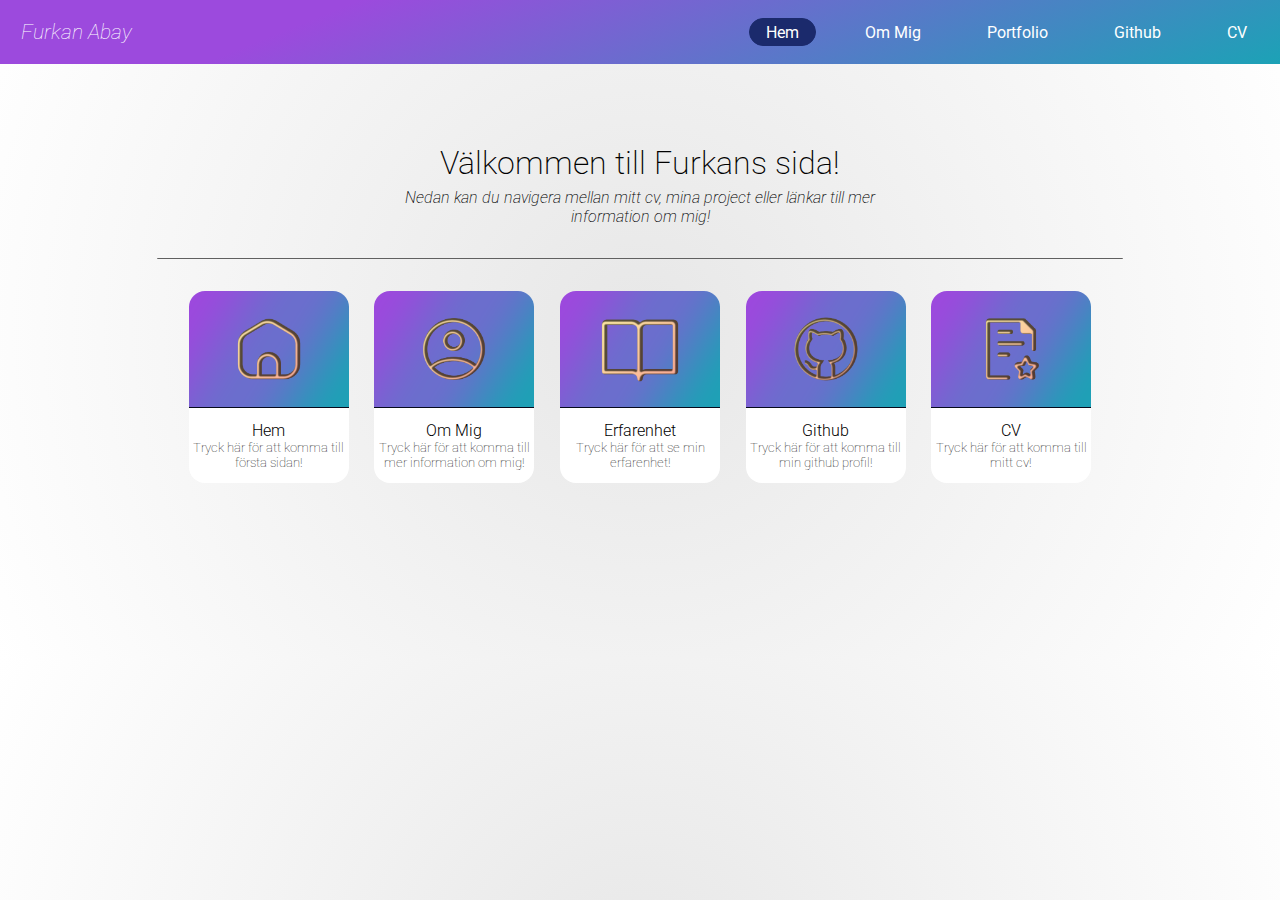
==== index.html @ cbdbf0ba "Main" ====
<!DOCTYPE html>
<html lang="en">

<head>
    <meta charset="UTF-8">
    <meta http-equiv="X-UA-Compatible" content="IE=edge">
    <meta name="viewport" content="width=device-width, initial-scale=1.0">
    <link rel="stylesheet" href="style.css">
    <link rel="stylesheet" href="nav-bar.css">
    <script src="script.js" defer></script>
    <title>Homepage</title>
</head>

<body>
    <main class="main-container">
        <nav class="main-nav">
            <h1>Furkan Abay</h1>
            <div class="menu">
                <a href="index.html" class="is-active">Hem</a>
                <a href="#">Om Mig</a>
                <a href="portfolio.html">Portfolio</a>
                <a href="https://github.com/furreabay">Github</a>
                <a href="cv.html">CV</a>
            </div>

            <button class="hamburger">
                <span></span>
                <span></span>
                <span></span>
            </button>
        </nav>
        <nav class="mobile-nav">
            <div class="mobile-menu">
                <a href="index.html" class="is-active">Hem</a>
                <a href="#">Om Mig</a>
                <a href="portfolio.html">Portfolio</a>
                <a href="https://github.com/furreabay">Github</a>
                <a href="cv.html">CV</a>
            </div>
        </nav>
        <div class="main-div-container">
            <div class="container">
                <div class="title">
                    <h1 class="welcome-h1">
                        Välkommen till Furkans sida!
                    </h1>
                    <p>
                        Nedan kan du navigera mellan mitt cv, mina project eller länkar till mer information om mig!
                    </p>
                </div>
                <div class="navigation">
                    <div class="cards">
                        <ul class="ul-links border-top">
                            <li>
                                <div class="link-card">
                                    <div class="card-img">
                                        <img src="/img/home-icon.png" alt="Home icon with gradient background">
                                    </div>
                                    <div class="card-content">
                                        <a href="index.html">Hem</a>
                                        <p>Tryck här för att komma till första sidan!</p>
                                    </div>
                                </div>
                            </li>
                            <li>
                                <div class="link-card">
                                    <div class="card-img">
                                        <img src="/img/about-icon.png" alt="Profile icon with gradient background">
                                    </div>
                                    <div class="card-content">
                                        <a href="index.html">Om Mig</a>
                                        <p>Tryck här för att komma till mer information om mig!</p>
                                    </div>
                                </div>
                            </li>
                            <li>
                                <div class="link-card">
                                    <div class="card-img">
                                        <img src="/img/xp-icon.png" alt="Book icon with gradient background">
                                    </div>
                                    <div class="card-content">
                                        <a href="index.html">Erfarenhet</a>
                                        <p>Tryck här för att se min erfarenhet!</p>
                                    </div>
                                </div>
                            </li>
                            <li>
                                <div class="link-card">
                                    <div class="card-img">
                                        <img src="/img/github-icon.png" alt="Github logo with gradient background">
                                    </div>
                                    <div class="card-content">
                                        <a href="https://github.com/furreabay">Github</a>
                                        <p>Tryck här för att komma till min github profil!</p>
                                    </div>
                                </div>
                            </li>
                            <li>
                                <div class="link-card">
                                    <div class="card-img">
                                        <img src="/img/cv-icon.png" alt="Paper page icon with gradient background">
                                    </div>
                                    <div class="card-content">
                                        <a href="cv.html">CV</a>
                                        <p>Tryck här för att komma till mitt cv!</p>
                                    </div>
                                </div>
                            </li>
                        </ul>
                    </div>
                </div>
            </div>
        </div>
    </main>
</body>

</html>
---- style.css ----
@import url('https://fonts.googleapis.com/css2?family=Roboto:ital,wght@0,100;0,300;0,400;1,100;1,300;1,400&display=swap');

* {
    margin: 0;
    padding: 0;
}

body {
    display: flex;
    flex-direction: column;
    align-items: center;
    font-family: "Roboto";
    background: radial-gradient(circle, rgba(231, 231, 231, 1) 0%, rgba(255, 255, 255, 1) 100%);
}

.main-container {
    width: 100%;
    display: flex;
    flex-direction: column;
    height: fit-content;
}


.main-div--container {
    width: 55rem;
    max-width: 100%;
    max-height: 100%;
}

.container {
    box-sizing: border-box;
    width: 100rem;
    max-width: 100%;
    height: auto;
    padding: 10em 0 2em 0;
    margin: auto;
    display: flex;
    flex-direction: column;
    justify-content: flex-start;
    align-items: center;
    /* background-image: url(https://img.freepik.com/free-photo/design-space-paper-textured-background_53876-42312.jpg?w=2000); */
}

.title {
    display: flex;
    flex-direction: column;
    align-items: center;

    width: 90%;
}

.title h1 {
    font-size: 2em;
    font-weight: 200;
    padding-bottom: .2em;
    text-align: center;
}

.title p {
    text-align: center;
    font-style: italic;
    font-size: 1em;
    font-weight: 200;
    width: 30em;
    max-width: 70%;
    padding-bottom: 2em;
}

.navigation {
    display: flex;
    width: 90%;
    justify-content: center;
    align-items: center;
}

.cards {
    display: flex;
    justify-content: center;
    width: 100%;
}

.ul-links {
    display: flex;
    flex-direction: row;
    justify-content: center;
    align-items: center;
    max-width: 97%;
    flex-wrap: wrap;
    row-gap: 2em;
    column-gap: 1em;
    padding: 0 2em;
    padding-top: 2em;
}


.border-top {
    border-top: 1px solid #606060;
    border-radius: 1px;

}


.link-card {
    width: 10em;
    max-width: 100%;
    height: 12em;
    background: white;
    cursor: pointer;

    border-radius: 1em;

    transition: .4s;
}

.link-card:hover {
    box-shadow: 0 0 15px rgba(0, 0, 0, .8);
    transform: scale(1.06);
}

.ul-links li {
    max-width: 80vw;
    list-style: none;
}

.ul-links li a {
    text-decoration: none;
    color: black;
    font-weight: 300;
    transition: .5s;
}

.card-img {
    height: 60%;
}

img {
    border-top-left-radius: 1em;
    border-top-right-radius: 1em;
    width: 100%;
    height: 100%;
    object-fit: cover;
}

.card-content {
    display: flex;
    flex-direction: column;
    justify-content: center;
    box-sizing: border-box;
    border-top: 1px solid #060a1c;
    width: 100%;
    height: 40%;
    text-align: center;
}

.card-content p {
    font-size: .8em;
    font-weight: 100;
}



@media (min-width: 820px) {

    .container {
        padding: 5em 0 11em 0;
        height: auto;
    }

    .main-container {
        height: 100%;
    }

    .ul-links {
        column-gap: 1.6em;
    }
}
---- nav-bar.css ----
* {
    box-sizing: border-box;
}

.mobile-nav {
    box-sizing: border-box;
    border-top: 1px solid black;
    position: fixed;
    top: -500px;
    left: 0;
    display: flex;
    justify-content: center;
    text-align: center;
    background: linear-gradient(158deg, rgba(100, 49, 142, 1) 0%, rgba(156, 74, 221, 1) 25%, rgba(28, 162, 182, 1) 100%);
    margin-top: 4em;
    width: 100%;
    z-index: 100;

    transition: .5s;
}

.mobile-nav.is-active {
    box-sizing: border-box;
    border-top: 1px solid black;
    position: fixed;
    top: 0;
    left: 0;
    display: flex;
    justify-content: center;
    text-align: center;
    background: linear-gradient(158deg, rgba(156, 74, 221, .6) 0%, rgba(156, 74, 221, .6) 25%, rgba(28, 162, 182, .6) 100%);
    margin-top: 4em;
    width: 100%;
}

.mobile-nav a {
    display: flex;
    flex-direction: column;
    margin: 1em 0;
    padding: .5em;
    width: 100%;

    box-sizing: content-box;
    color: white;
    font-weight: 900;
    text-decoration: none;
    padding: .2em .5em;
    border: 1px solid rgba(27, 42, 108, 0);
    border-radius: 1em;
    transition: 0.4s;
    font-weight: 400;
}

.mobile-menu .is-active {
    color: white;
    border: 1px solid #1b2a6c;
    background: #1b2a6c;
}

.menu a:hover {
    color: #1b2a6c;
    border: 1px solid #1b2a6c;
    background: none;
}


.main-nav {
    position: sticky;
    top: 0;
    background: linear-gradient(158deg, rgba(156, 74, 221, 1) 0%, rgba(156, 74, 221, 1) 25%, rgba(28, 162, 182, 1) 100%);
    display: flex;
    justify-content: space-between;
    min-height: 4em;
    max-height: max-content;
    padding: .5em 1em;
}

.main-nav>h1 {
    margin: auto 0;
    font-size: 1.3em;
    font-weight: 100;
    font-style: italic;
    color: white;
}

.menu {
    display: none;
}

.hamburger {
    display: block;
    position: relative;
    z-index: 1;

    user-select: none;

    appearance: none;
    border: none;
    outline: none;
    background: none;
    cursor: pointer;
}

.hamburger span {
    display: block;
    width: 25px;
    height: 3px;
    margin-bottom: 5px;
    position: relative;

    background-color: #3b3b3b;
    border-radius: 5px;
    z-index: 1;
    transform-origin: 0 0;
    transition: 0.4s;
}

.hamburger:hover span:nth-child(2) {
    transform: translateX(.4em);
    background: purple;
}

.hamburger.is-active span:nth-child(1) {
    transform: translate(0px, -2px) rotate(45deg);
}

.hamburger.is-active span:nth-child(2) {
    opacity: 0;
    transform: translateX(15px);
}

.hamburger.is-active span:nth-child(3) {
    transform: translate(-3px, 3px) rotate(-45deg);
}

.hamburger.is-active:hover span {
    background: purple;
}


@media (min-width: 820px) {

    .mobile-nav {
        display: none;
    }

    .main-nav {
        max-width: 100%;
        display: flex;
        justify-content: space-between;
        align-items: center;
        padding: 0;
        z-index: 100;
    }

    .main-nav>* {
        padding: 0 1em;
    }

    .main-nav>h1 {
        display: block;
    }

    .menu {
        position: inherit;
        font-size: 1em;
        align-items: center;
        display: flex;
        flex-direction: row;
        gap: 2em;
        background: none;
        top: 0;
    }

    .menu a {
        box-sizing: content-box;
        color: white;
        font-weight: 400;
        text-decoration: none;
        padding: .2em 1em;
        border: 1px solid rgba(27, 42, 108, 0);
        border-radius: 1em;
        transition: 0.4s;
    }

    .menu .is-active {
        color: white;
        border: 1px solid #1b2a6c;
        background: #1b2a6c;
    }

    .menu a:hover {
        color: #1b2a6c;
        border: 1px solid #1b2a6c;
        background: none;
    }

    .hamburger {
        display: none;
    }

}
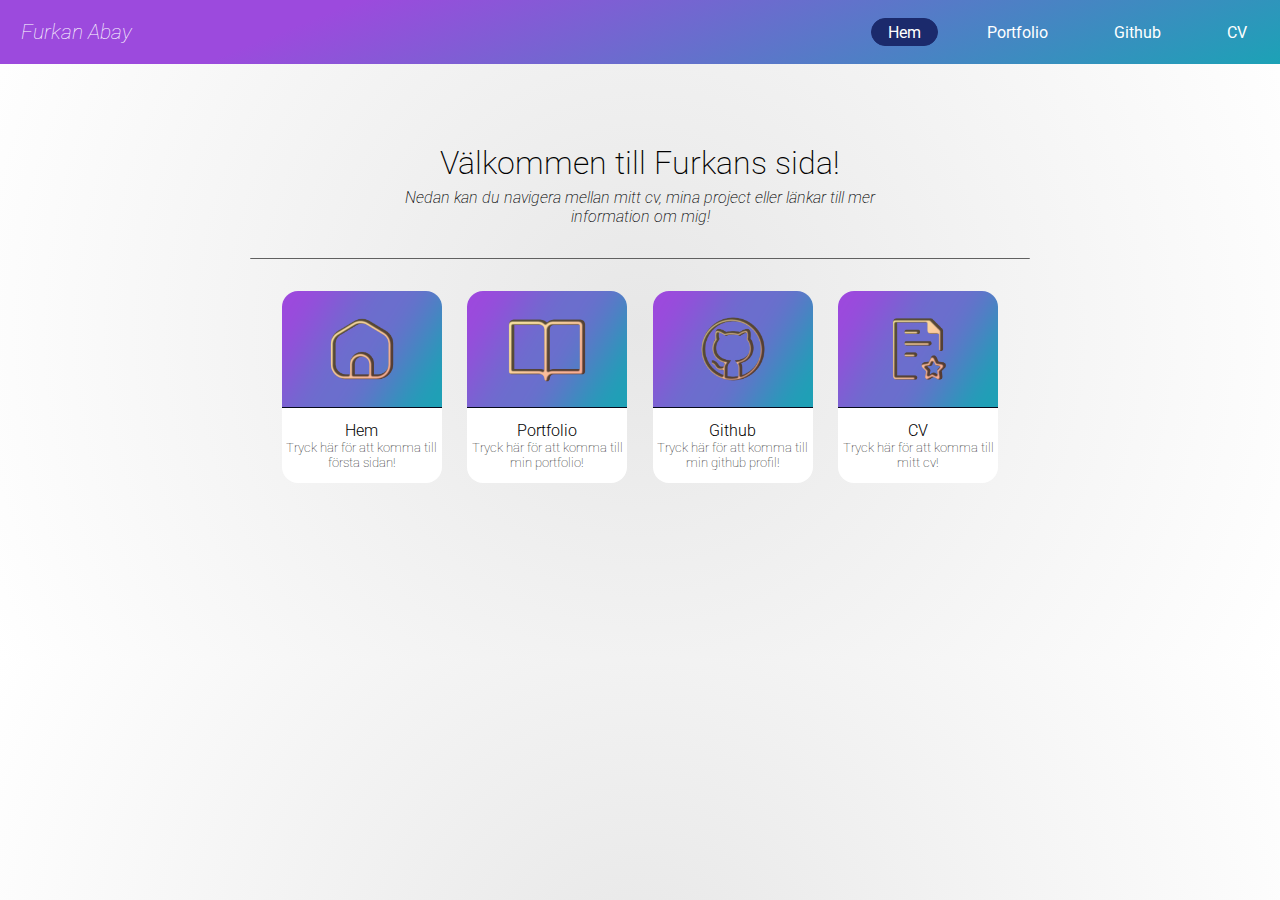
==== commit 5618b0b0: "Added toggle feature" ====
--- a/index.html
+++ b/index.html
@@ -17,7 +17,6 @@
             <h1>Furkan Abay</h1>
             <div class="menu">
                 <a href="index.html" class="is-active">Hem</a>
-                <a href="#">Om Mig</a>
                 <a href="portfolio.html">Portfolio</a>
                 <a href="https://github.com/furreabay">Github</a>
                 <a href="cv.html">CV</a>
@@ -32,7 +31,6 @@
         <nav class="mobile-nav">
             <div class="mobile-menu">
                 <a href="index.html" class="is-active">Hem</a>
-                <a href="#">Om Mig</a>
                 <a href="portfolio.html">Portfolio</a>
                 <a href="https://github.com/furreabay">Github</a>
                 <a href="cv.html">CV</a>
@@ -52,7 +50,7 @@
                     <div class="cards">
                         <ul class="ul-links border-top">
                             <li>
-                                <div class="link-card">
+                                <div class="link-card" onClick="location.href='index.html'">
                                     <div class="card-img">
                                         <img src="/img/home-icon.png" alt="Home icon with gradient background">
                                     </div>
@@ -63,29 +61,18 @@
                                 </div>
                             </li>
                             <li>
-                                <div class="link-card">
+                                <div class="link-card" onClick="location.href='portfolio.html'">
                                     <div class="card-img">
-                                        <img src="/img/about-icon.png" alt="Profile icon with gradient background">
+                                        <img src="/img/xp-icon.png" alt="Book icon with gradient background">
                                     </div>
                                     <div class="card-content">
-                                        <a href="index.html">Om Mig</a>
-                                        <p>Tryck här för att komma till mer information om mig!</p>
+                                        <a href="index.html">Portfolio</a>
+                                        <p>Tryck här för att komma till min portfolio!</p>
                                     </div>
                                 </div>
                             </li>
                             <li>
-                                <div class="link-card">
-                                    <div class="card-img">
-                                        <img src="/img/xp-icon.png" alt="Book icon with gradient background">
-                                    </div>
-                                    <div class="card-content">
-                                        <a href="index.html">Erfarenhet</a>
-                                        <p>Tryck här för att se min erfarenhet!</p>
-                                    </div>
-                                </div>
-                            </li>
-                            <li>
-                                <div class="link-card">
+                                <div class="link-card" onClick="location.href='https://github.com/furreabay'">
                                     <div class="card-img">
                                         <img src="/img/github-icon.png" alt="Github logo with gradient background">
                                     </div>
@@ -96,7 +83,7 @@
                                 </div>
                             </li>
                             <li>
-                                <div class="link-card">
+                                <div class="link-card" onClick="location.href='cv.html'">
                                     <div class="card-img">
                                         <img src="/img/cv-icon.png" alt="Paper page icon with gradient background">
                                     </div>
--- a/nav-bar.css
+++ b/nav-bar.css
@@ -14,7 +14,7 @@
     background: linear-gradient(158deg, rgba(100, 49, 142, 1) 0%, rgba(156, 74, 221, 1) 25%, rgba(28, 162, 182, 1) 100%);
     margin-top: 4em;
     width: 100%;
-    z-index: 100;
+    z-index: 999;
 
     transition: .5s;
 }
@@ -73,6 +73,7 @@
     min-height: 4em;
     max-height: max-content;
     padding: .5em 1em;
+    z-index: 999;
 }
 
 .main-nav>h1 {
